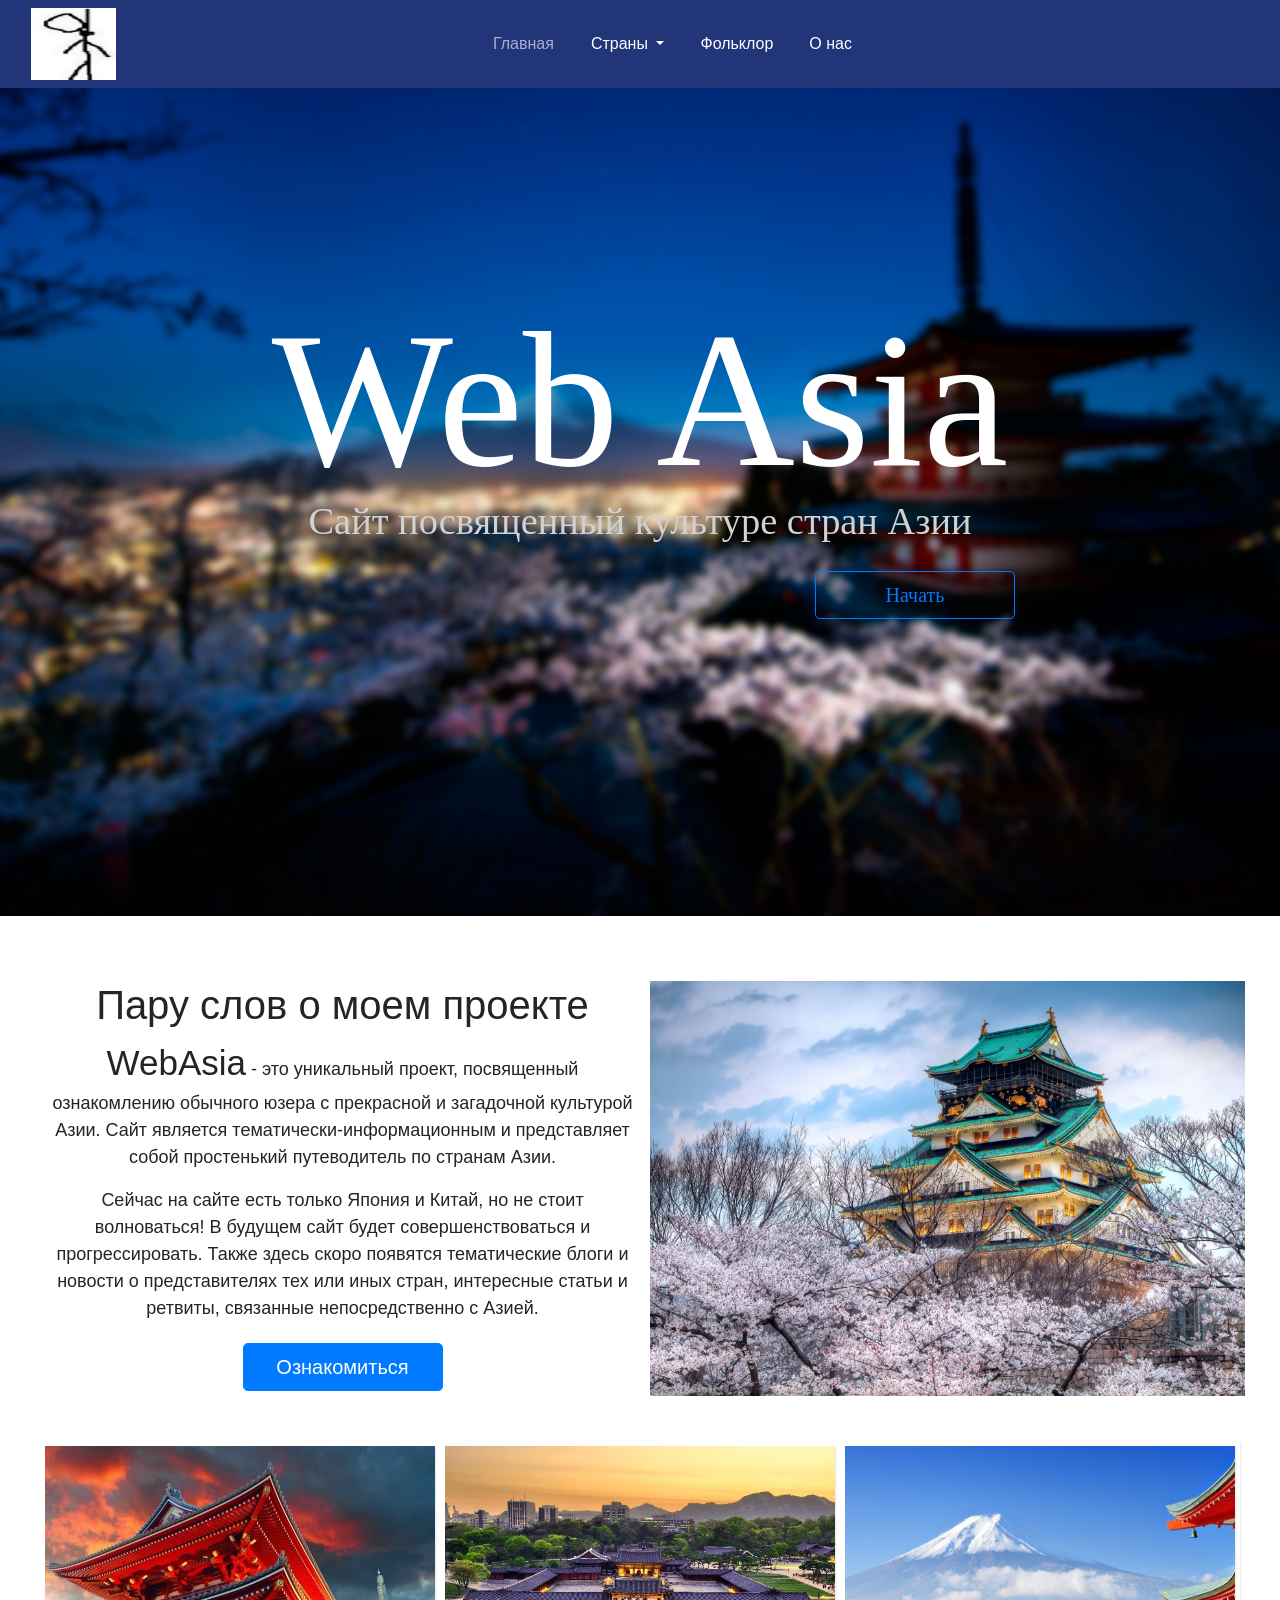
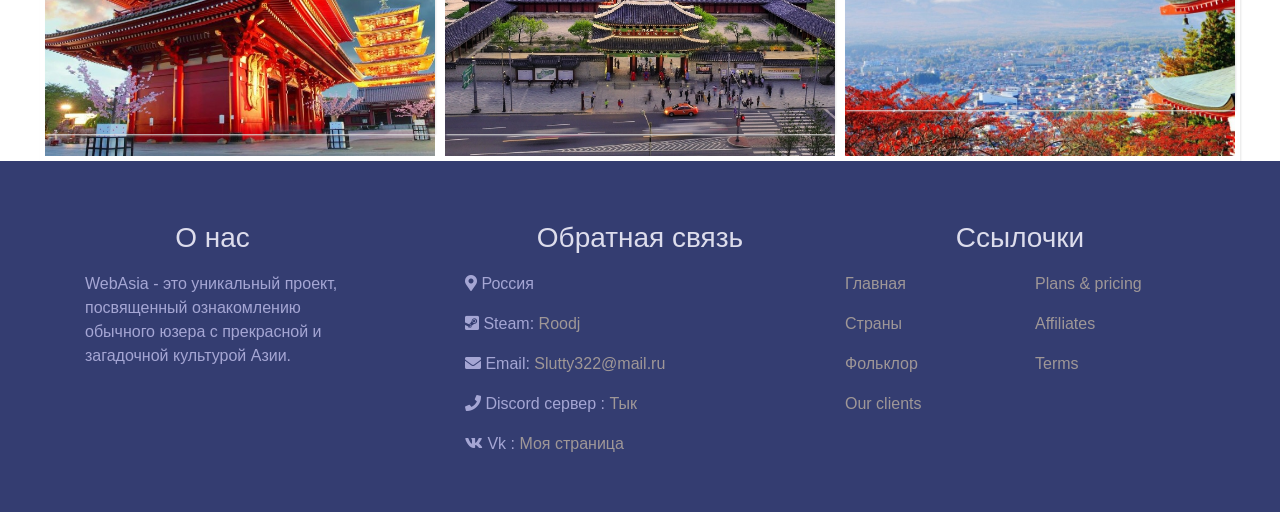
==== index.html @ 5cf53d34 "qw" ====
<!DOCTYPE html>
<html>

<head>
  <meta charset="utf-8">
  <meta name="viewport" content="width=device-width, initial-scale=1">
  <link rel="stylesheet" type="text/css" href="css/main.css">
  <link rel="stylesheet" type="text/css" href="css/style_common.css" />
  <link rel="stylesheet" type="text/css" href="css/style1.css" />
  <link rel="stylesheet" type="text/css" href="css/animate.css">

  <link rel="stylesheet" type="text/css" href="css/media-queries.css">
  <link rel="stylesheet" href="https://fonts.googleapis.com/css?family=Open+Sans:300,300i,400,600">
  <link rel="stylesheet" href="https://maxcdn.bootstrapcdn.com/bootstrap/4.0.0/css/bootstrap.min.css" integrity="sha384-Gn5384xqQ1aoWXA+058RXPxPg6fy4IWvTNh0E263XmFcJlSAwiGgFAW/dAiS6JXm" crossorigin="anonymous">
  <script src="https://code.jquery.com/jquery-3.2.1.slim.min.js" integrity="sha384-KJ3o2DKtIkvYIK3UENzmM7KCkRr/rE9/Qpg6aAZGJwFDMVNA/GpGFF93hXpG5KkN" crossorigin="anonymous"></script>

  <link rel="stylesheet" href="https://use.fontawesome.com/releases/v5.0.6/css/all.css">
  <title>WebAsia</title>
  <script src="main.js"></script>
</head>

<body>
  <style>
    .qq {
      background-image: url('images/bb.png');
      display: table;
      width: 100%;
      padding: 250px 0 292px;
      background-size: cover;
      position: relative;
      margin: 0 auto;
      top: -20px;
      background-position: center;
      background-repeat: no-repeat;
      font-family: Gyosho;
    }
  </style>
  <nav class="navbar navbar-expand-md navbar-light sticky-top">
    <!-- Brand -->
    <div class="container-fluid">
      <a href="#" class="navbar-brad">
        <img src="images/logo.jpg" alt="">
      </a>

      <!-- Toggler/collapsibe Button -->
      <button class="navbar-toggler" type="button" data-toggle="collapse" data-target="#collapsibleNavbar">
        <span class="fa fa-bars"></span>
      </button>

      <!-- Navbar links -->
      <div class="collapse navbar-collapse justify-content-center" id="collapsibleNavbar">
        <ul class="navbar-nav">
          <li class="nav-item">
            <a href="index.html" class="ac nav-link re ndis">Главная </a>
          </li>
          <li class="nav-item dropdown">
            <a class="nav-link dropdown-toggle ndis" href="#" id="navbardrop" data-toggle="dropdown">
              Страны
            </a>
            <div class="dropdown-menu">
              <a class="dropdown-item" href="index21.html">Япония</a>
              <a class="dropdown-item" href="index22.html">Китай</a>
              <a class="dropdown-item" href="#">Корея</a>
              <div class="dropdown-divider"></div>
              <a class="dropdown-item" href="index2.html">Введение</a>
            </div>
          </li>
          <li class="nav-item">
            <a href="index3.html" class="nav-link ndis">Фольклор</a>
<!--           </li>
          <li class="nav-item">
            <a href="#" class="nav-link" title="Простите, данный раздел еще в разработке :p">Новости</a>
          </li>
          <li class="nav-item">
            <a href="#" class="nav-link" title="Простите, данный раздел еще в разработке :p">Аники</a>
          </li> -->
          <li class="nav-item">
            <a href="index4.html" class="nav-link ndis">О нас</a>
          </li>
        </ul>
      </div>
  </nav>

  <div class="qq">
    <div class="container-fluid header-bg">

      <div class="row">

        <div class="col-md-12">

          <h1 class="logo text-center">Web Asia</h1>
          <p class="text-center tecc">Сайт посвященный культуре стран Азии</p>
          <a href="#yakor1"><button type="button" class="btn btn-outline-primary btn-lg button pos"><span>Начать</span></button></a>
        </div>
      </div>
    </div>
  </div>
  <div id="grid2" class="secc">
    <div class="txt">
      <h1><a name="yakor1">Пару слов о моем проекте</a></h1>
      <p><span class="font">WebAsia</span> - это уникальный проект, посвященный ознакомлению обычного юзера с прекрасной и загадочной культурой Азии.
        Сайт является тематически-информационным и представляет собой простенький путеводитель по странам Азии.</p>
      <p>Сейчас на сайте есть только Япония и Китай, но не стоит волноваться! В будущем сайт будет совершенствоваться и прогрессировать. Также здесь скоро появятся тематические блоги и новости о представителях тех или иных стран, интересные статьи и
        ретвиты, связанные непосредственно с Азией.</p>
      <a href="index2.html">
        <button type="button" class="btn btn-primary btn-lg button"><span>Ознакомиться</span></button>
      </a>
    </div>
    <div class="tat g">
    </div>
  </div>

  </div>
  <div id="grid" class="view">

    <div class="one g">
      <div class="main">
        <div class="view view-first">
          <div class="mask">
            <h2>Китай #1</h2>
            <br>
            <p>Это государство Восточной Азии с богатой историей в прошлом и одна из крупнейших держав в настоящем. По свидетельству историков, Китай - одно из старейших государств мира, возраст китайской цивилизации может составлять около пяти тысяч
              лет..
              <br><br><br>
              <a href="#" class="info">Подробнее</a></p>
          </div>
        </div>
      </div>
    </div>

    <div class="two g">
      <div class="main">
        <div class="view view-first">
          <div class="mask">
            <h2>Корея #2</h2>
            <br>
            <p>Сегодня официально страна называется Республика Корея, а наименование «Южная» - используется в публицистике, в СМИ. Образована ныне президентская республика в 1945 г. после разделения по итогам Великой Отечественной войны прежде единой
              Кореи на два..
              <br><br><br>
              <a href="#" class="info">Подробнее</a></p>
          </div>
        </div>
      </div>
    </div>
    <div class="three g">
      <div class="main">
        <div class="view view-first">
          <div class="mask">
            <h2>Япония #3</h2>
            <br>
            <p>Территория Японии составляет около 370 тыс. квадратных метров, что позволяет ей занимать лишь 61-ую строчку в мировом рейтинге стран с самой большой территорией. Однако, количество проживающих на этой территории людей 129 млн.
              человек..
              <br><br><br>
              <a href="#" class="info">Подробнее</a></p>
          </div>
        </div>
      </div>
    </div>
  </div>

  <footer>
    <div class="footer-top">
      <div class="container">
        <div class="row">
          <div class="col-md-3 footer-about wow fadeInUp">
            <h3 align="center">О нас</h3>
            <p>
              WebAsia - это уникальный проект, посвященный ознакомлению обычного юзера с прекрасной и загадочной культурой Азии.
            </p>
          </div>
          <div class="col-md-4 offset-md-1 footer-links wow fadeInDown">
            <h3 align="center">Обратная связь</h3>
            <p class="fok"><i class="fas fa-map-marker-alt"></i> Россия</p>
            <p class="fok"><i class="fab fa-steam-square"></i> Steam: <a href="https://steamcommunity.com/id/roodg/"> Roodj</a></p>
            <p><i class="fas fa-envelope"></i> Email: <a href="https://mail.ru">Slutty322@mail.ru</a></p>
            <p class="fok"><i class="fa fa-phone"></i> Discord сервер : <a href="https://discord.gg/3MeRM9n"> Тык</a></p>
            <p><i class="fab fa-vk"></i> Vk : <a href="vk.com">Моя страница</a></p>
          </div>
          <div class="col-md-4 footer-links wow fadeInUp">
            <div class="row">
              <div class="col">
                <h3 align="center">Cсылочки</h3>
              </div>
            </div>
            <div class="row">
              <div class="col-md-6">
                <p><a class="scroll-link" href="#top-content">Главная</a></p>
                <p><a href="index2.html">Страны</a></p>
                <p><a href="index3.html">Фольклор</a></p>
                <p class="fok"><a href="#">Our clients</a></p>
              </div>
              <div class="col-md-6">
                <p class="fok"><a href="#">Plans &amp; pricing</a></p>
                <p class="fok"><a href="#">Affiliates</a></p>
                <p class="fok"><a href="#">Terms</a></p>
              </div>
            </div>
          </div>
        </div>
      </div>
    </div>
    <!-- <div class="footer-bottom">
        <div class="container">
          <div class="row">
              <div class="col footer-social">
                    <a href="#"><i class="fab fa-facebook-f"></i></a>
          <a href="#"><i class="fab fa-twitter"></i></a>
          <a href="#"><i class="fab fa-google-plus-g"></i></a>
          <a href="#"><i class="fab fa-instagram"></i></a>
          <a href="#"><i class="fab fa-pinterest"></i></a>
                  </div>
            </div>
        </div>
      </div> -->
  </footer>


  <!-- Javascript -->
  <script src="js/jquery-3.2.1.min.js"></script>
  <script src="js/jquery-migrate-3.0.0.min.js"></script>
  <script src="https://cdnjs.cloudflare.com/ajax/libs/popper.js/1.12.9/umd/popper.min.js" integrity="sha384-ApNbgh9B+Y1QKtv3Rn7W3mgPxhU9K/ScQsAP7hUibX39j7fakFPskvXusvfa0b4Q" crossorigin="anonymous"></script>
  <script src="https://maxcdn.bootstrapcdn.com/bootstrap/4.0.0/js/bootstrap.min.js" integrity="sha384-JZR6Spejh4U02d8jOt6vLEHfe/JQGiRRSQQxSfFWpi1MquVdAyjUar5+76PVCmYl" crossorigin="anonymous"></script>
  <script src="js/jquery.backstretch.min.js"></script>
  <script src="js/wow.min.js"></script>
  <script src="js/retina-1.1.0.min.js"></script>
  <script src="js/scripts.js"></script>

</body>

</html>
---- css/main.css ----
.sod{
text-align: left;
    padding: 5px 5px 0px 2px;
}
.pos{
margin-left:800px!important;
}
.fa-bars{
  font-size:40px!important;
  color: rgb(130, 140, 190)!important;
}
.fa-bars:hover{
  font-size:40px!important;
  color: rgb(167, 174, 207)!important;
}
.fa-bars{
  font-size:40px!important;
}
nav{
  background-color: #213578 !important;
}
.ndis{
  color: rgb(255, 255, 255)!important;
}
.re{
  margin: 0 -15px 0 0;
}
.ac{
  color: rgb(168, 176, 207)!important;
}
.ndis:hover{
  color: rgb(110, 128, 255)!important;
}
.button {
  border-radius: 4px;
  background-color: #f4511e;
  border: none;
  color: #FFFFFF;
  text-align: center;
  font-size: 28px;
  padding: 20px;
  width: 200px;
  transition: all 0.5s;
  cursor: pointer;
  margin: 5px;
}

.button span {
  cursor: pointer;
  display: inline-block;
  position: relative;
  transition: 0.5s;
}

.button span:after {
  content: '»';
  position: absolute;
  opacity: 0;
  top: 0;
  right: -20px;
  transition: 0.5s;
}

.button:hover span {
  padding-right: 25px;
}

.button:hover span:after {
  opacity: 1;
  right: 0;
}
/* Footer */
footer{
  background-color: #343d71 !important ;
}
footer p{
    color: rgb(165, 166, 212);
}
footer h3{
    color: #ddddec !important;
}
.footer-top { padding: 60px 0 40px 0; text-align: left; }
.footer-top h3 { padding-bottom: 10px; }

.footer-contact p { word-wrap: break-word; }
.footer-contact i { padding-right: 10px; font-size: 18px; color: #ddd; }
.footer-contact p a { border-bottom: 1px dashed #ccc; }
.footer-contact p a:hover, .footer-contact p a:focus { border-bottom: 1px dashed #856dc0; }

.footer-links a { color: #9f9797; border: 0; }
.footer-links a:hover, .footer-links a:focus { color: #e2dcdc; margin-left: 3px; }

.footer-bottom { padding: 0 0 60px 0; }

.footer-social a { margin: 0 10px; color: #bbb; border: 0; }
.footer-social a:hover, .footer-social a:focus { color: #856dc0; border: 0; }
.footer-social i { font-size: 24px; vertical-align: middle; }

/* Общие стили  */
h1, h2, h3, h4, h5, h6
{
    font-family: 'Roboto Slab', serif;
}

h1, h2, h3, h4, h5, h6
{
    margin-bottom: 1.1em;
}
/* Навбар */
.navbar-brad img {
  width: 85px;
}
.navbar-nav li {
  padding-right: 20px;
}
html , body{
  width:100%;
  height:100%;
   -webkit-font-smoothing: antialiased;

}
.header-bg h1{
  font-family: Gyosho;
  	font-size: 15vw;
	line-height: 13vw;
	font-weight: 100;
	color: #ffffff;
	text-align: center;
}

.tecc{
  font-size: 3vw;
  color: #d1d1d1;
font-weight: 400;
}

#sec h1{
  padding-top: 35px;
}
.txt{
  font-size:18px;
}
.font{
  font-weight: 400;
  font-size: 35px;
}
.b1{
  width:
  height:50%;
  min-height: 30px;
}
.no-padding {
	padding: 0 !important;
}
#grid2{
  text-align: center;
  display: grid;
  grid-template-columns: 50% 50%;
grid-auto-rows:minmax(150px,auto);
grid-gap: 10px;
margin: 40px 40px;
padding:5px;
 background-color: white;
 max-width: 100%;
 max-height: 80vh;

 grid-template-areas:
 "five five"
"four four"
;}
@media screen and (min-width:769px){
  #grid2{
    text-align: center;
    display: grid;
    grid-template-columns: 50% 50%;
  grid-auto-rows:minmax(150px,auto);
  grid-gap: 10px;
  margin: 40px 40px;
  padding:5px;
   background-color: white;
   max-width: 100%;
   max-height: 80vh;

   grid-template-areas:
   "four five"
  "four five"
  ;}}
.txt{
  grid-area: four;
  font-size:18px;
}
.tat{
  grid-column: 2/4;
  grid-area:five;
  background-image: url(../images/img1.jpg);
}
.font{
  font-weight: 400;
  font-size: 35px;
}
/* 3я секция */
@media screen and (max-width:899px){
#grid{
  text-align: center;
  display: grid;
  grid-template-columns:repeat(3,minmax(150px,auto));
grid-auto-rows:minmax(150px,auto);
grid-gap: 10px;
margin: 0px 40px;
padding:5px;
 background-color: white;
 max-width: 100%;
 max-height: 80vh;
justify-content:center;
}
.one{
  background-image: url(../images/s1.jpg);
  grid-area: one;
  display:none;
}
.two{
    background-image: url(../images/s2.jpg);
  grid-area: two;
  display:none;
}
.three{
    background-image: url(../images/s3.jpg);
  grid-area: three;
display:none;}
.fok{
display:none;
}

}
@media screen and (min-width:900px){
#grid{
  text-align: center;
  display: grid;
  grid-template-columns:repeat(3,minmax(150px,auto));
grid-auto-rows:minmax(150px,auto);
grid-gap: 10px;
margin: 0px 40px;
padding:5px;
 background-color: white;
 max-width: 100%;
 max-height: 80vh;
 grid-template-areas:
 "one two three"
"one two three"

;}
}
.g{
  background-size: cover;
  background-position: center;
  background-repeat: no-repeat;
}
.one{
  background-image: url(../images/s1.jpg);
  grid-area: one;
}
.two{
    background-image: url(../images/s2.jpg);
  grid-area: two;
}
.three{
    background-image: url(../images/s3.jpg);
  grid-area: three;
}
/* INDEX3 */
@media screen and (min-width:375px){
  .img1{
  height: 450px;
  padding:0px 0px 0 28px;
  }
  .img2{
  padding:20px 0 0 53px;
  height: 350px;
  }
  .img3{
    padding:0 0 0 36px;
  height: 413px;
  margin: 30px 0 30px 0;
  }
  .img4{
    padding:20px 0 0 26px;
  height: 254px;
  }

  .img5{
    padding:5px 0 0 40px;
  height: 183px;
  }
  .img6{
  height: 223px;
  padding: 0px 0 0 24px;
}
br{
  display: none;
}
}
@media screen and (min-width:320px){
  .img1{
  height: 408px;
  }
  .img2{
  padding:20px 0 0 25px;
  height: 350px;
  }
  .img3{
    padding:0 0 0 8px;
  height: 413px;
  margin: 30px 0 30px 0;
  }
  .img4{
    padding:20px 0 0 0;
  height: 254px;
  }

  .img5{
    padding:5px 0 0 15px;
  height: 183px;
  }
  .img6{
  height: 193px;
}
br{
  display: none;
}
}
@media screen and (min-width:2440px){
.img1{
height: 450px;
padding:60px 0 0 25px;
}
.img2{
padding:20px 0 0 25px;
height: 350px;
}
.img3{
  padding:50px 0 0 25px;
height: 550px;
margin: 30px 0 0 0;
}
.img4{
  padding:20px 0 0 0;
height: 350px;
}
.img5{
  padding:5px 0 0 15px;
height: 280px;
}
.img6{
  padding:0 0 0 25px;
height: 350px;
margin: 30px 0 0 0;
}}
/* 3я секция */
/* .s1{
  text-align:center;
	padding:20px;
	width:340px;
	margin: 0 auto;
	border:30px solid transparent;
	border-image:url(images/s1.jpg) 30 30 round;
}
.s2{
  text-align:center;
	padding:20px;
	width:340px;
	margin: 0 auto;
	border:100px solid rgb(72, 75, 65);
	border-image:url(images/s1.jpg) 30 30 round;
}
.s3{
  text-align:center;
	padding:20px;
	width:340px;
	margin: 0 auto;
	border:100px solid rgb(72, 75, 65);
	border-image:url(images/s1.jpg) 30 30 round;
} */
/* #news{
  padding-top: 3.3em;
  padding-bottom: 4.2em;
} */
#countries{
  background-color:#4c71c3;
}
/* КНОПОЧКА */

/* Конпочка */























































  @font-face {
  // название шрифта(чтобы не запутаться лучше указать название папки со шрифтом)
  font-family: "Gyosho";
  // адрес шрифта и тип
  src: url("../fonts/Gyosho.ttf") format("truetype");
  font-style: normal;
  font-weight: normal;
  }
---- css/style_common.css ----
.view {


   -webkit-box-shadow: 1px 1px 2px #e6e6e6;
   -moz-box-shadow: 1px 1px 2px #e6e6e6;
   box-shadow: 1px 1px 2px #e6e6e6;
   cursor: default;

}
.view .mask,.view .content {

   overflow: hidden;
   top: 0;
   left: 0;

}
.view img {
   display: block;
   position: relative;
}
.view h2 {
   text-transform: uppercase;
   color: #fff;
   text-align: center;
   position: relative;
   font-size: 17px;
   padding: 10px;
   background: rgba(0, 0, 0, 0.8);
   margin: 20px 0 0 0;
}
.view p {
   font-family: Georgia, serif;
   font-style: italic;
   font-size: 16px;

   color: #fff;
   padding: 10px 20px 20px;
   text-align: center;
}
.view a.info {
   display: inline-block;
   text-decoration: none;
   padding: 7px 14px;
   background: #000;
   color: #fff;
   text-transform: uppercase;
   -webkit-box-shadow: 0 0 1px #000;
   -moz-box-shadow: 0 0 1px #000;
   box-shadow: 0 0 1px #000;
}
.view a.info: hover {
   -webkit-box-shadow: 0 0 5px #000;
   -moz-box-shadow: 0 0 5px #000;
   box-shadow: 0 0 5px #000;
}
---- css/style1.css ----
.view-first img {
   -webkit-transition: all 0.2s linear;
   -moz-transition: all 0.2s linear;
   -o-transition: all 0.2s linear;
   -ms-transition: all 0.2s linear;
   transition: all 0.2s linear;
}
.view-first .mask {
   -ms-filter: "progid: DXImageTransform.Microsoft.Alpha(Opacity=0)";
   filter: alpha(opacity=0);
   opacity: 0;
   background-color: rgba(31, 20, 122, 0.5);
   -webkit-transition: all 0.4s ease-in-out;
   -moz-transition: all 0.4s ease-in-out;
   -o-transition: all 0.4s ease-in-out;
   -ms-transition: all 0.4s ease-in-out;
   transition: all 0.4s ease-in-out;
}
.view-first h2 {
   -webkit-transform: translateY(-100px);
   -moz-transform: translateY(-100px);
   -o-transform: translateY(-100px);
   -ms-transform: translateY(-100px);
   transform: translateY(-100px);
   -ms-filter: "progid: DXImageTransform.Microsoft.Alpha(Opacity=0)";
   filter: alpha(opacity=0);
   opacity: 0;
   -webkit-transition: all 0.2s ease-in-out;
   -moz-transition: all 0.2s ease-in-out;
   -o-transition: all 0.2s ease-in-out;
   -ms-transition: all 0.2s ease-in-out;
   transition: all 0.2s ease-in-out;
}
.view-first p {
   -webkit-transform: translateY(100px);
   -moz-transform: translateY(100px);
   -o-transform: translateY(100px);
   -ms-transform: translateY(100px);
   transform: translateY(100px);
   -ms-filter: "progid: DXImageTransform.Microsoft.Alpha(Opacity=0)";
   filter: alpha(opacity=0);
   opacity: 0;
   -webkit-transition: all 0.2s linear;
   -moz-transition: all 0.2s linear;
   -o-transition: all 0.2s linear;
   -ms-transition: all 0.2s linear;
   transition: all 0.2s linear;
}
.view-first:hover img {
   -webkit-transform: scale(1.1,1.1);
   -moz-transform: scale(1.1,1.1);
   -o-transform: scale(1.1,1.1);
   -ms-transform: scale(1.1,1.1);
   transform: scale(1.1,1.1);
}
.view-first a.info {
   -ms-filter: "progid: DXImageTransform.Microsoft.Alpha(Opacity=0)";
   filter: alpha(opacity=0);
   opacity: 0;
   -webkit-transition: all 0.2s ease-in-out;
   -moz-transition: all 0.2s ease-in-out;
   -o-transition: all 0.2s ease-in-out;
   -ms-transition: all 0.2s ease-in-out;
   transition: all 0.2s ease-in-out;
}
.view-first:hover .mask {
   -ms-filter: "progid: DXImageTransform.Microsoft.Alpha(Opacity=100)";
   filter: alpha(opacity=100);
   opacity: 1;
}
.view-first:hover h2,
.view-first:hover p,
.view-first:hover a.info {
   -ms-filter: "progid: DXImageTransform.Microsoft.Alpha(Opacity=100)";
   filter: alpha(opacity=100);
   opacity: 1;
   -webkit-transform: translateY(0px);
   -moz-transform: translateY(0px);
   -o-transform: translateY(0px);
   -ms-transform: translateY(0px);
   transform: translateY(0px);
}
.view-first:hover p {
   -webkit-transition-delay: 0.1s;
   -moz-transition-delay: 0.1s;
   -o-transition-delay: 0.1s;
   -ms-transition-delay: 0.1s;
   transition-delay: 0.1s;
}
.view-first:hover a.info {
   -webkit-transition-delay: 0.2s;
   -moz-transition-delay: 0.2s;
   -o-transition-delay: 0.2s;
   -ms-transition-delay: 0.2s;
   transition-delay: 0.2s;
}
---- css/media-queries.css ----
@media (min-width: 992px) and (max-width: 1199px) {

	.section-1-box .section-1-box-icon { width: 60px; height: 60px; font-size: 32px; line-height: 60px; }
	
	.footer-top { padding: 40px 0 20px 0; }
	.footer-bottom { padding: 0 0 40px 0; }
	
}

@media (min-width: 768px) and (max-width: 991px) {
	
	.inner-bg { padding: 180px 0; }

	.section-description p { padding: 0; }
	
	.section-1-box .section-1-box-icon { width: 50px; height: 50px; font-size: 26px; line-height: 50px; }
	
	.section-3-box .section-3-box-icon { width: 50px; height: 50px; font-size: 26px; line-height: 50px; }
	
	.footer-top { padding: 40px 0 20px 0; }
	.footer-bottom { padding: 0 0 40px 0; }
	.footer-contact i { padding-right: 5px; }

}

@media (max-width: 767px) {

	.inner-bg { padding: 100px 0 80px 0; }
	
	.section-description p { padding: 0; }
	
	.section-1-container { padding-bottom: 60px; }
	.section-1-box { text-align: center; }
	.section-1-box h3 { margin-top: 20px; padding-top: 10px; }
	
	.section-3-box { text-align: center; }
	.section-3-box h3 { margin-top: 20px; padding-top: 10px; }
	
	.footer-top { padding: 40px 0 20px 0; text-align: center; }
	.footer-bottom { padding: 0 0 40px 0; }
	.footer-contact i { padding-right: 5px; }
	
}

@media (max-width: 415px) {
	
	h1, h2 { font-size: 32px; }

}
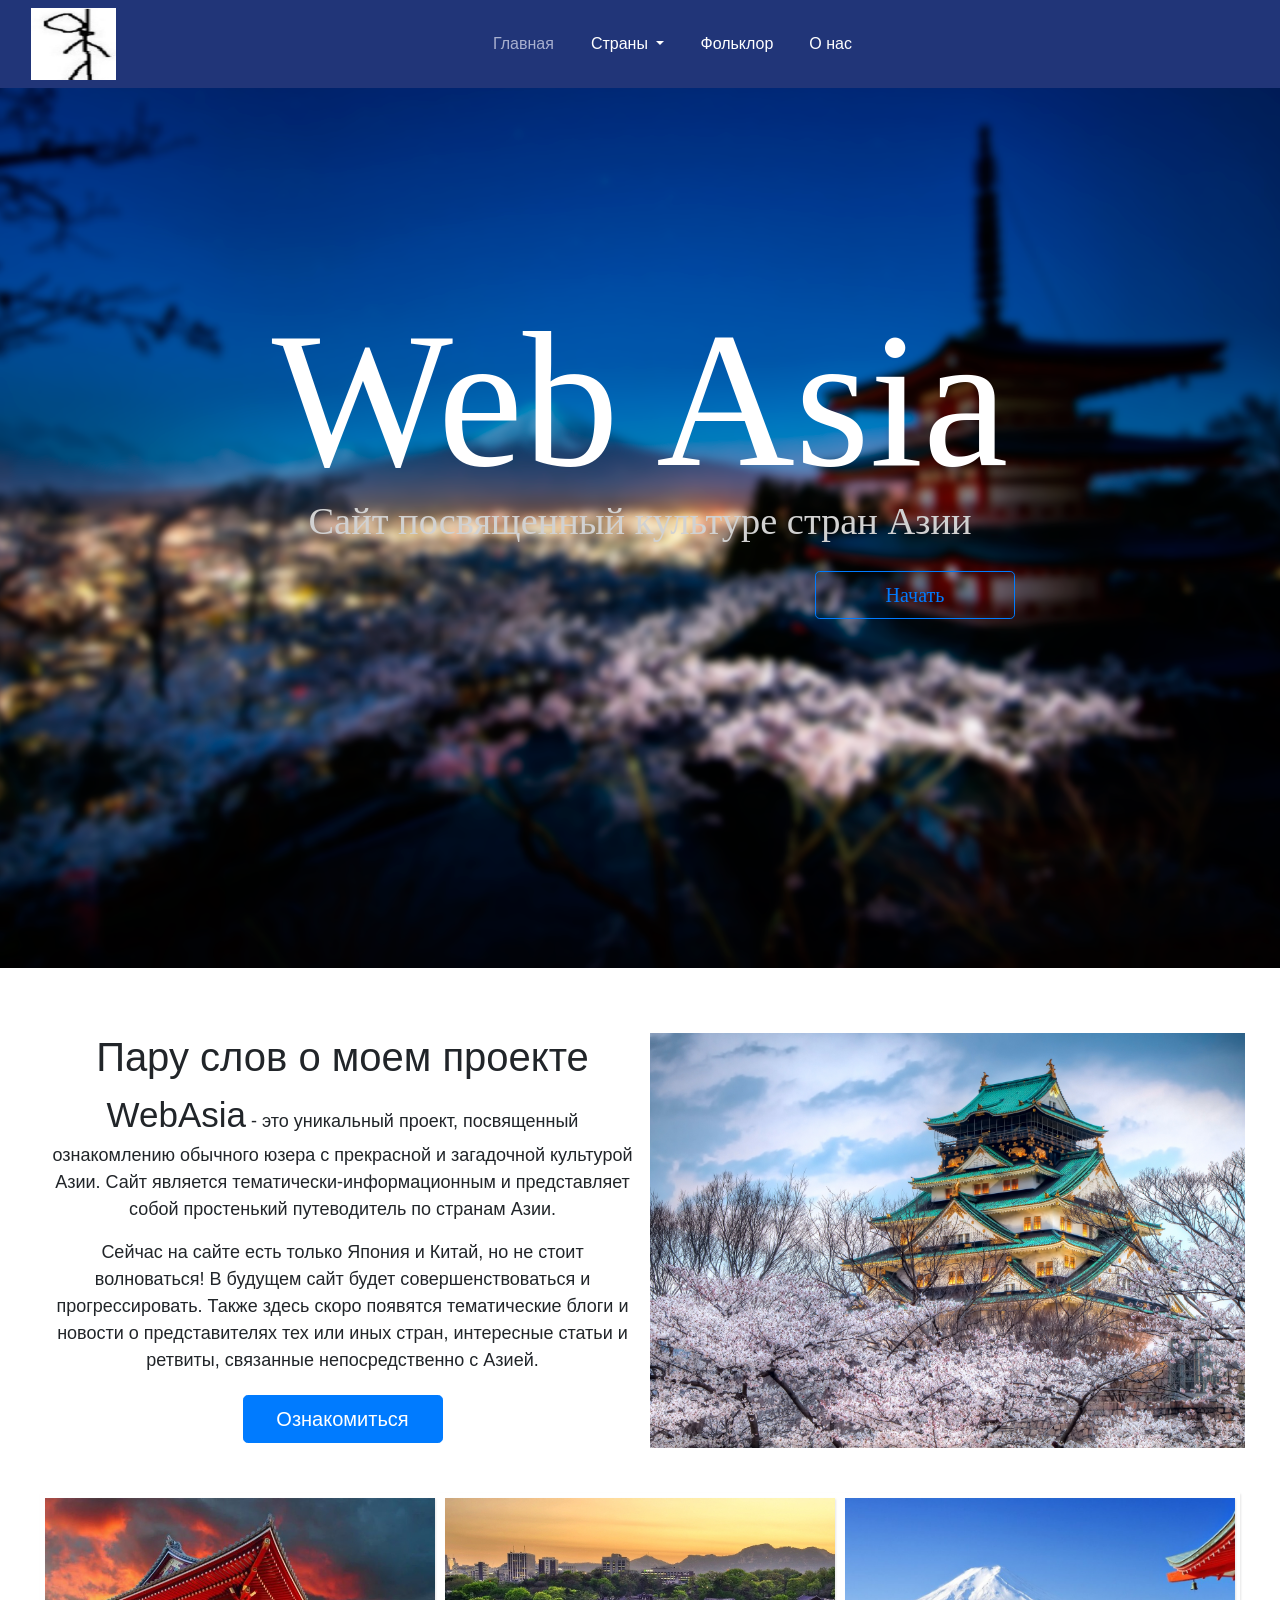
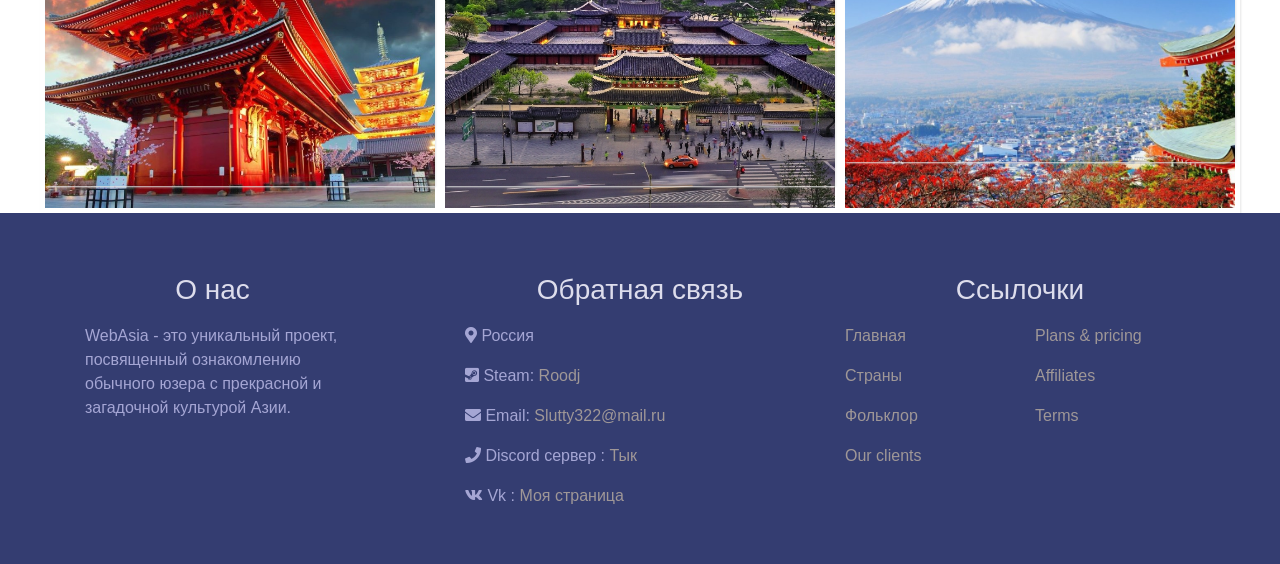
==== commit cc2d6605: "1" ====
--- a/index.html
+++ b/index.html
@@ -25,6 +25,7 @@
       background-image: url('images/bb.png');
       display: table;
       width: 100%;
+      height:100%;
       padding: 250px 0 292px;
       background-size: cover;
       position: relative;
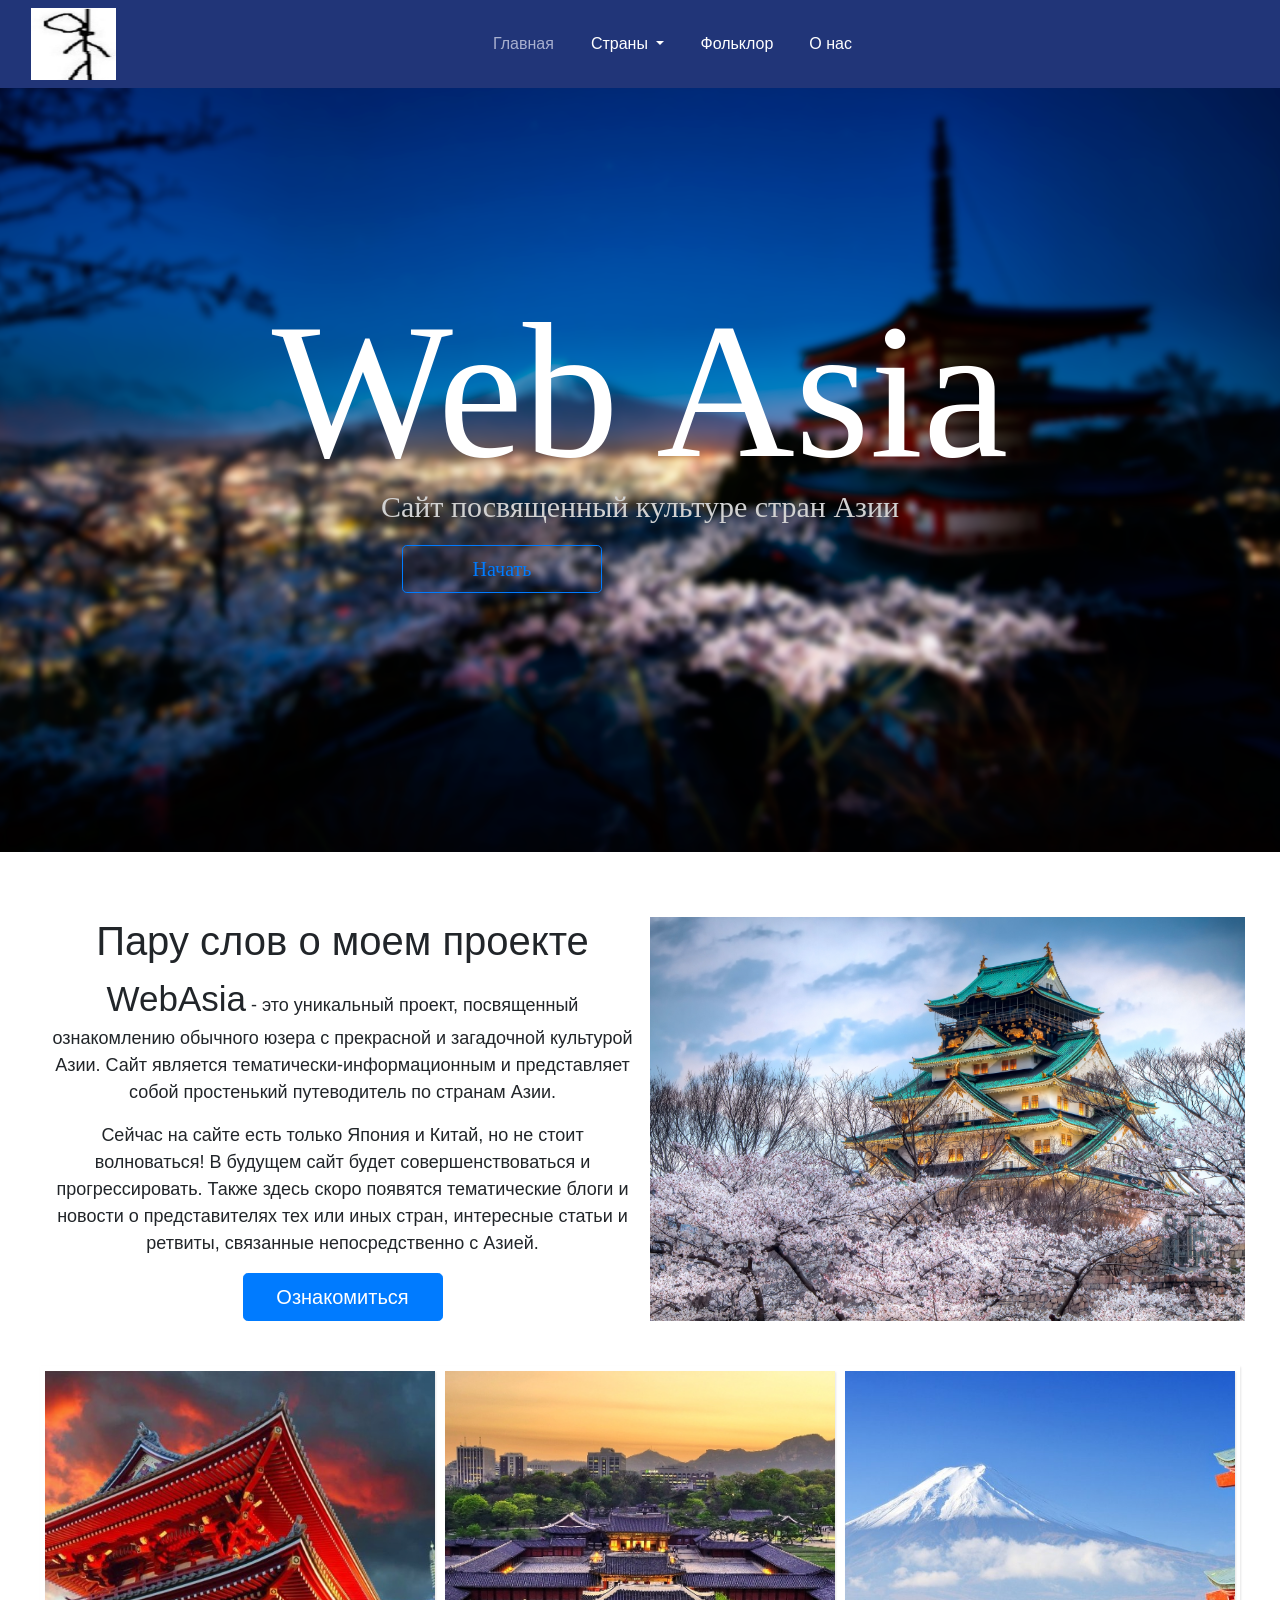
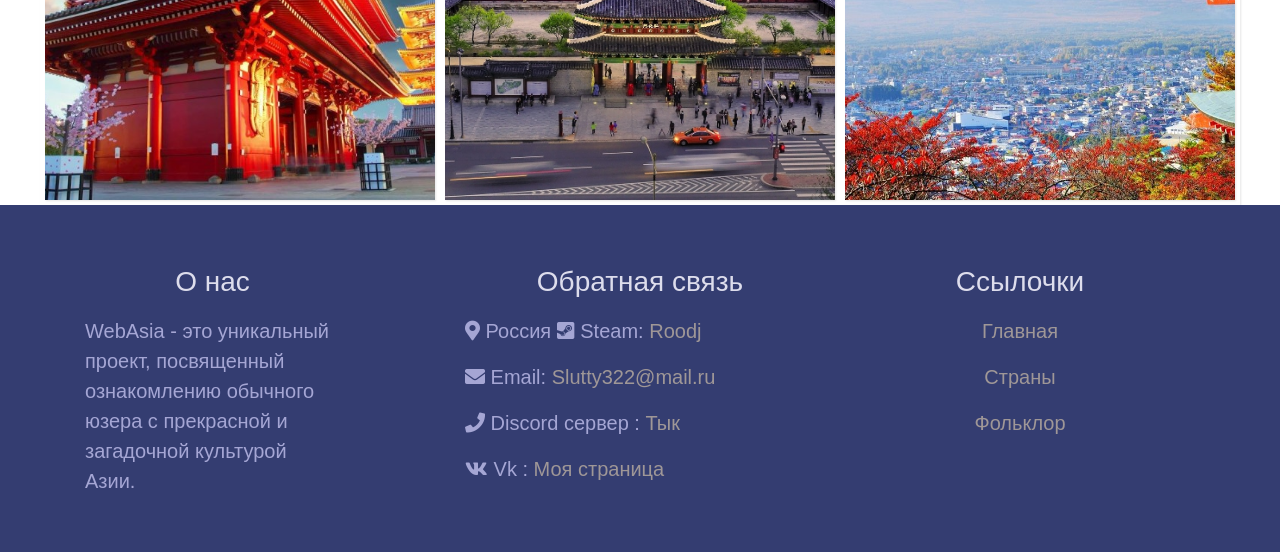
==== commit e8176f1e: "Адаптив наебашил на 1 2 и 3 заменил на карточки темы и вообщем то все" ====
--- a/index.html
+++ b/index.html
@@ -35,6 +35,113 @@
       background-repeat: no-repeat;
       font-family: Gyosho;
     }
+    @media screen and (min-width:230px){
+      .qq{
+        background-image: url('images/bb.png');
+        display: table;
+        width: 100%;
+        height:55%;
+        padding:137px 0 38px 0;
+        background-size: cover;
+        position: relative;
+        margin: 0 auto;
+        top: -20px;
+        background-position: center;
+        background-repeat: no-repeat;
+        font-family: Gyosho;
+      }
+      .tecc{
+      font-size: 16px;
+      color: #d1d1d1;
+    font-weight: 400;
+    }
+    }
+    @media screen and (min-width:375px){
+      .qq{
+        background-image: url('images/bb.png');
+        display: table;
+        width: 100%;
+        height:65%;
+        padding:187px 0 38px 0;
+        background-size: cover;
+        position: relative;
+        margin: 0 auto;
+        top: -20px;
+        background-position: center;
+        background-repeat: no-repeat;
+        font-family: Gyosho;
+      }
+      .tecc{
+      font-size: 16px;
+      color: #d1d1d1;
+    font-weight: 400;
+    }
+
+    }
+    @media screen and (min-width:768px){
+      .qq{
+        background-image: url('images/bb.png');
+        display: table;
+        width: 100%;
+        height:65%;
+        padding:241px 0 259px 0;
+        background-size: cover;
+        position: relative;
+        margin: 0 auto;
+        top: -20px;
+        background-position: center;
+        background-repeat: no-repeat;
+        font-family: Gyosho;
+      }
+      .tecc{
+      font-size: 25px;
+      color: #e6d7d7;
+      font-weight: 400;
+      }
+    }
+    @media screen and (min-width:1024px){
+      .qq{
+        background-image: url('images/bb.png');
+        display: table;
+        width: 100%;
+        height:75%;
+        padding:241px 0 259px 0;
+        background-size: cover;
+        position: relative;
+        margin: 0 auto;
+        top: -20px;
+        background-position: center;
+        background-repeat: no-repeat;
+        font-family: Gyosho;
+      }
+      .tecc{
+      font-size: 30px;
+      color: #d1d1d1;
+      font-weight: 400;
+      }
+    }
+    @media screen and (min-width:1440px){
+      .qq{
+        background-image: url('images/bb.png');
+        display: table;
+        width: 100%;
+        height:100%;
+        padding:379px 0 242px 0;
+        background-size: cover;
+        position: relative;
+        margin: 0 auto;
+        top: -20px;
+        background-position: center;
+        background-repeat: no-repeat;
+        font-family: Gyosho;
+      }
+      .tecc{
+      font-size: 45px;
+      color: #d1d1d1;
+      font-weight: 400;
+      }
+    }
+
   </style>
   <nav class="navbar navbar-expand-md navbar-light sticky-top">
     <!-- Brand -->
@@ -104,7 +211,7 @@
       <p>Сейчас на сайте есть только Япония и Китай, но не стоит волноваться! В будущем сайт будет совершенствоваться и прогрессировать. Также здесь скоро появятся тематические блоги и новости о представителях тех или иных стран, интересные статьи и
         ретвиты, связанные непосредственно с Азией.</p>
       <a href="index2.html">
-        <button type="button" class="btn btn-primary btn-lg button"><span>Ознакомиться</span></button>
+        <button type="button" class="btn btn-primary btn-lg button pok"><span>Ознакомиться</span></button>
       </a>
     </div>
     <div class="tat g">
@@ -112,6 +219,41 @@
   </div>
 
   </div>
+  <div class="lock card-group">
+  <div class="card">
+    <img class="card-img-top" src="images/s1.jpg" alt="Card image cap">
+    <div class="card-body">
+      <h5 class="card-title">Китай #1</h5>
+      <p class="card-text">Это государство Восточной Азии с богатой историей в прошлом и одна из крупнейших держав в настоящем. По свидетельству историков, Китай - одно из старейших государств мира, возраст китайской цивилизации может составлять около пяти тысяч
+        лет..</p>
+        <a href="index22.html">
+          <button type="button" class="btn btn-primary btn-sm button pok"><span>Ознакомиться</span></button>
+        </a>
+    </div>
+  </div>
+  <div class="card">
+    <img class="card-img-top" src="images/s2.jpg" alt="Card image cap">
+    <div class="card-body">
+      <h5 class="card-title">Корея #2</h5>
+      <p class="card-text">Сегодня официально страна называется Республика Корея, а наименование «Южная» - используется в публицистике, в СМИ. Образована ныне президентская республика в 1945 г. после разделения по итогам Великой Отечественной войны прежде единой
+        Кореи на два..</p>
+        <a href="index23.html">
+          <button type="button" class="btn btn-primary btn-sm button pok"><span>Ознакомиться</span></button>
+        </a>
+    </div>
+  </div>
+  <div class="card">
+    <img class="card-img-top" src="images/s3.jpg" alt="Card image cap">
+    <div class="card-body">
+      <h5 class="card-title">Япония #3</h5>
+      <p class="card-text">Сегодня официально страна называется Республика Корея, а наименование «Южная» - используется в публицистике, в СМИ. Образована ныне президентская республика в 1945 г. после разделения по итогам Великой Отечественной войны прежде единой
+        Кореи на два..</p>
+        <a href="index21.html">
+          <button type="button" class="btn btn-primary btn-sm button pok"><span>Ознакомиться</span></button>
+        </a>
+    </div>
+  </div>
+</div>
   <div id="grid" class="view">
 
     <div class="one g">
@@ -121,9 +263,9 @@
             <h2>Китай #1</h2>
             <br>
             <p>Это государство Восточной Азии с богатой историей в прошлом и одна из крупнейших держав в настоящем. По свидетельству историков, Китай - одно из старейших государств мира, возраст китайской цивилизации может составлять около пяти тысяч
-              лет..
-              <br><br><br>
-              <a href="#" class="info">Подробнее</a></p>
+              лет..    ‌‌‍‍      ‌  ‌‌‍‍    ‌‌‍‍     ‌‌‍‍    ‌‌‍‍    ‌‌‍‍ 
+              <p></p>
+              <a href="index22.html" class="info">Подробнее</a></p>
           </div>
         </div>
       </div>
@@ -136,9 +278,9 @@
             <h2>Корея #2</h2>
             <br>
             <p>Сегодня официально страна называется Республика Корея, а наименование «Южная» - используется в публицистике, в СМИ. Образована ныне президентская республика в 1945 г. после разделения по итогам Великой Отечественной войны прежде единой
-              Кореи на два..
-              <br><br><br>
-              <a href="#" class="info">Подробнее</a></p>
+              Кореи на два..    ‌‌‍‍    ‌‌‍‍    ‌‌‍‍ 
+              <p></p>
+              <a href="index23.html" class="info">Подробнее</a></p>
           </div>
         </div>
       </div>
@@ -150,9 +292,9 @@
             <h2>Япония #3</h2>
             <br>
             <p>Территория Японии составляет около 370 тыс. квадратных метров, что позволяет ей занимать лишь 61-ую строчку в мировом рейтинге стран с самой большой территорией. Однако, количество проживающих на этой территории людей 129 млн.
-              человек..
-              <br><br><br>
-              <a href="#" class="info">Подробнее</a></p>
+              человек..      ‌    ‌  ‌‌‍‍    ‌‌‍‍    ‌‌‍‍     ‌‌‍‍    ‌‌‍‍    ‌‌‍‍ 
+              <p></p>
+              <a href="index21.html" class="info">Подробнее</a></p>
           </div>
         </div>
       </div>
@@ -184,17 +326,17 @@
               </div>
             </div>
             <div class="row">
-              <div class="col-md-6">
+              <div align="center" class="col-md-12">
                 <p><a class="scroll-link" href="#top-content">Главная</a></p>
                 <p><a href="index2.html">Страны</a></p>
                 <p><a href="index3.html">Фольклор</a></p>
-                <p class="fok"><a href="#">Our clients</a></p>
+                <!-- <p><a href="#">Our clients</a></p>
               </div>
               <div class="col-md-6">
                 <p class="fok"><a href="#">Plans &amp; pricing</a></p>
                 <p class="fok"><a href="#">Affiliates</a></p>
                 <p class="fok"><a href="#">Terms</a></p>
-              </div>
+              </div> -->
             </div>
           </div>
         </div>
--- a/css/main.css
+++ b/css/main.css
@@ -3,8 +3,11 @@
 text-align: left;
     padding: 5px 5px 0px 2px;
 }
+.pok{
+margin-left:0px;
+}
 .pos{
-margin-left:800px!important;
+margin-left:0px;
 }
 .fa-bars{
   font-size:40px!important;
@@ -43,7 +46,6 @@
   width: 200px;
   transition: all 0.5s;
   cursor: pointer;
-  margin: 5px;
 }
 
 .button span {
@@ -96,7 +98,23 @@
 .footer-social a { margin: 0 10px; color: #bbb; border: 0; }
 .footer-social a:hover, .footer-social a:focus { color: #856dc0; border: 0; }
 .footer-social i { font-size: 24px; vertical-align: middle; }
-
+@media screen and (min-width:230px){
+  .pos{margin-left:42px;}
+    .pok{margin-left:0px;}
+footer{
+  font-size:20px;
+}
+.btn{
+  display: none;
+}
+}
+
+@media screen and (min-width:375px){
+.pos{margin-left:96px;}
+.btn{
+  display: none;
+}
+  }
 /* Общие стили  */
 h1, h2, h3, h4, h5, h6
 {
@@ -153,23 +171,24 @@
 .no-padding {
 	padding: 0 !important;
 }
+@media screen and (min-width:320px){
 #grid2{
-  text-align: center;
+  text-align: left;
   display: grid;
   grid-template-columns: 50% 50%;
 grid-auto-rows:minmax(150px,auto);
 grid-gap: 10px;
-margin: 40px 40px;
+margin: 15px 20px 0 10px;
 padding:5px;
  background-color: white;
  max-width: 100%;
- max-height: 80vh;
+ max-height: 120vh;
 
  grid-template-areas:
  "five five"
 "four four"
-;}
-@media screen and (min-width:769px){
+;}}
+@media screen and (min-width:768px){
   #grid2{
     text-align: center;
     display: grid;
@@ -185,7 +204,14 @@
    grid-template-areas:
    "four five"
   "four five"
-  ;}}
+  ;}
+.pos{
+  margin-left: 261px;
+}
+footer{
+  font-size:16px;
+}
+}
 .txt{
   grid-area: four;
   font-size:18px;
@@ -269,49 +295,19 @@
   grid-area: three;
 }
 /* INDEX3 */
-@media screen and (min-width:375px){
+@media screen and (min-width:230px){
   .img1{
   height: 450px;
-  padding:0px 0px 0 28px;
-  }
-  .img2{
-  padding:20px 0 0 53px;
-  height: 350px;
-  }
-  .img3{
-    padding:0 0 0 36px;
-  height: 413px;
-  margin: 30px 0 30px 0;
-  }
-  .img4{
-    padding:20px 0 0 26px;
-  height: 254px;
-  }
-
-  .img5{
-    padding:5px 0 0 40px;
-  height: 183px;
-  }
-  .img6{
-  height: 223px;
-  padding: 0px 0 0 24px;
-}
-br{
-  display: none;
-}
-}
-@media screen and (min-width:320px){
-  .img1{
-  height: 408px;
+  padding:60px 0 0 25px;
   }
   .img2{
   padding:20px 0 0 25px;
   height: 350px;
   }
   .img3{
-    padding:0 0 0 8px;
+    padding:0 0 0 25px;
   height: 413px;
-  margin: 30px 0 30px 0;
+  margin: 30px 0 0 0;
   }
   .img4{
     padding:20px 0 0 0;
@@ -325,37 +321,374 @@
   .img6{
   height: 193px;
 }
+.globus{
+  width:245px;
+  margin:0px 0 10px 15px;
+}
+.za{
+  width:229px;
+  padding:0 0 0 35px;
+}
+.sa{
+  width:267px;
+}
+.se{
+  width:281px;
+  margin:0 0 20px 0;
+}
+.fok{
+display:none;
+}
+footer{
+  font-size:20px;
+}
+}
+@media screen and (min-width:375px){
+  .img1{
+  height: 461px;
+  padding:17px 0 22px 22px;
+  }
+  .img2{
+  padding:0px 0 12px 45px;
+  height: 350px;
+  }
+  .img3{
+    padding:0px 0 0 37px;
+  height: 413px;
+  margin: 10px 0 22px 0;
+  }
+  .img4{
+    padding:0px 0 0 17px;
+  height: 254px;
+  }
+
+  .img5{
+    padding:5px 0 0 15px;
+  height: 215px;
+  }
+  .img6{
+  height: 248px;
+  padding: 0 0 10px 9px;
+}
+.globus{
+  width:318px;
+  margin:0px 0 10px 15px;
+}
+.za{
+  width:308px;
+  padding:0 0 0 35px;
+}
+.sa{
+  width:345px;
+}
+.se{
+  width:345px;
+  margin:0 0 20px 0;
+}
 br{
   display: none;
 }
-}
-@media screen and (min-width:2440px){
+footer{
+  font-size:20px;
+}
+.fok{
+display:none;
+}
+foooter{
+font-size:20px;
+ }
+}
+@media screen and (min-width:576px){
+  .img1{
+  height: 480px;
+  padding:17px 0 22px 99px;
+  }
+  .img2{
+  padding:0px 0 12px 108px;
+  height: 424px;
+  }
+  .img3{
+    padding:0px 0 0 99px;
+  height: 467px;
+  margin: 10px 0 22px 0;
+  }
+  .img4{
+    padding:0px 0 0 17px;
+  height: 379px;
+  }
+
+  .img5{
+    padding:5px 0 0 15px;
+  height: 327px;
+  }
+  .img6{
+  height: 373px;
+  padding: 0 0 10px 9px;
+}
+.globus{
+  width:486px;
+  margin:0px 0 10px 15px;
+}
+.za{
+  width:485px;
+  padding:0 0 0 35px;
+}
+.sa{
+  width:511px;
+}
+.se{
+  width:516px;
+  margin:0 0 20px 0;
+}
+br{
+  display: none;
+}
+.fok{
+display:none;
+}
+foooter{
+font-size:18px;
+ }
+}
+@media screen and (min-width:768px){
+  .img1{
+  height: 480px;
+  padding:0px 0 22px 11px;
+  margin:65px 0 0 0;
+  }
+  .img2{
+  padding:0px 0 12px 0px;
+  margin: 33px 0 0 0;
+  height: 424px;
+  }
+  .img3{
+    padding:0px 0 0 0px;
+  height: 467px;
+  margin: 109px 0 22px 0;
+}
+  .img4{
+    padding:0px 0 0 4px;
+  height: 257px;
+  margin:117px 0 0 0;
+  }
+
+  .img5{
+    padding:5px 0 0 0px;
+  height: 231px;
+  margin:38px 0 0 0;
+  }
+  .img6{
+  height: 259px;
+  padding: 0 0 10px 9px;
+  margin: 25px 0 0 0;
+}
+.globus{
+  width:341px;
+  margin:31px 0px 0px -5px;
+}
+.za{
+  width:339px;
+  padding:12px 0px 0 0px;
+}
+.sa{
+  width:339px;
+    padding:48px 0px 0 0px;
+}
+.se{
+  width:331px;
+  margin:56px 0 20px 0;
+}
+br{
+display: inline-block;
+}
+.fok{
+display:inline-block;
+}
+foooter{
+font-size:16px;
+ }
+}
+@media screen and (min-width:900px){
+.lock div{
+  display: none;
+}}
+@media screen and (min-width:1024px){
+  .img1{
+  height: 425px;
+  padding:0px 0 22px 11px;
+  margin:19px 0 0 78px;
+  }
+  .img2{
+  padding:0px 0 12px 0px;
+  margin: 15px 0 0 68px;
+  height: 320px;
+  }
+  .img3{
+    padding:0px 0 0 0px;
+  height: 467px;
+  margin: 65px 0 22px 48px;
+}
+  .img4{
+    padding:0px 0 0 4px;
+  height: 351px;
+  margin:17px 0 0 0;
+  }
+
+  .img5{
+    padding:5px 0 0 0px;
+  height: 309px;
+  margin:-16px 0 0 0;
+  }
+  .img6{
+  height: 262px;
+  padding: 0 0 10px 9px;
+  margin: -1px 0 0 50px;
+}
+.globus{
+  width:415px;
+  margin:-6px 0px 0px -5px;
+}
+.za{
+  width:463px;
+  padding:12px 0px 0 0px;
+}
+.sa{
+  width:468px;
+    padding:48px 0px 0 0px;
+}
+.se{
+  width:476px;
+  margin:56px 0 20px 0;
+}
+br{
+  display: inline-block;
+}
+.pos{
+  margin-left:387px;
+}
+.fok{
+display:inline-block;
+}
+foooter{
+font-size:20px;
+ }
+ .lock div{
+   display: none;
+ }
+}
+@media screen and (min-width:1440px){
 .img1{
-height: 450px;
-padding:60px 0 0 25px;
+height: 484px;
+padding:0px 0 0 11px;
 }
 .img2{
 padding:20px 0 0 25px;
-height: 350px;
+height: 435px;
 }
 .img3{
   padding:50px 0 0 25px;
-height: 550px;
-margin: 30px 0 0 0;
+height: 678px;
+margin: 30px 0 0 58px;
 }
 .img4{
-  padding:20px 0 0 0;
-height: 350px;
+  padding:20px 0 0 55px;
+height: 443px;
 }
 .img5{
   padding:5px 0 0 15px;
-height: 280px;
+height: 340px;
 }
 .img6{
   padding:0 0 0 25px;
 height: 350px;
-margin: 30px 0 0 0;
-}}
+margin: 10px 0 0 0;
+}
+.globus{
+  width:556px;
+  margin:-11px 0px 0px 50px;
+}
+.za{
+  width:654px;
+  padding:12px 0px 0 0px;
+}
+.sa{
+  width:668px;
+    padding:126px 0px 0 0px;
+}
+.se{
+  width:674px;
+  margin:56px 0 20px 0;
+}
+p{
+  font-size: 20px;
+}
+.lock div{
+  display: none;
+}
+.pos{
+  margin-left:598px;
+}
+foooter{
+font-size:20px;
+ }
+ br{
+   display: inline-block;
+ }
+}
+@media screen and (min-width:1920px){
+  .img1{
+  height: 484px;
+  padding:0px 0 0 11px;
+  }
+  .img2{
+  padding:20px 0 0 25px;
+  height: 435px;
+  }
+  .img3{
+    padding:50px 0 0 25px;
+  height: 678px;
+  margin: 30px 0 0 58px;
+  }
+  .img4{
+    padding:20px 0 0 55px;
+  height: 443px;
+  }
+  .img5{
+    padding:5px 0 0 15px;
+  height: 340px;
+  }
+  .img6{
+    padding:0 0 0 25px;
+  height: 350px;
+  margin: 10px 0 0 0;
+  }
+  .globus{
+    width:599px;
+    margin:-11px 0px 0px 149px;
+  }
+  .za{
+    width:654px;
+    margin:12px 0px 0 112px;
+  }
+  .sa{
+    width:846px;
+      padding:85px 0px 0 0px;
+  }
+  .lock div{
+    display: none;
+  }
+  .se{
+    width:881px;
+    margin:56px 0 20px 0;
+  }
+  .pos{
+  margin-left:800px;
+  }
+  br{
+    display: inline-block;
+  }
+}
+
 /* 3я секция */
 /* .s1{
   text-align:center;
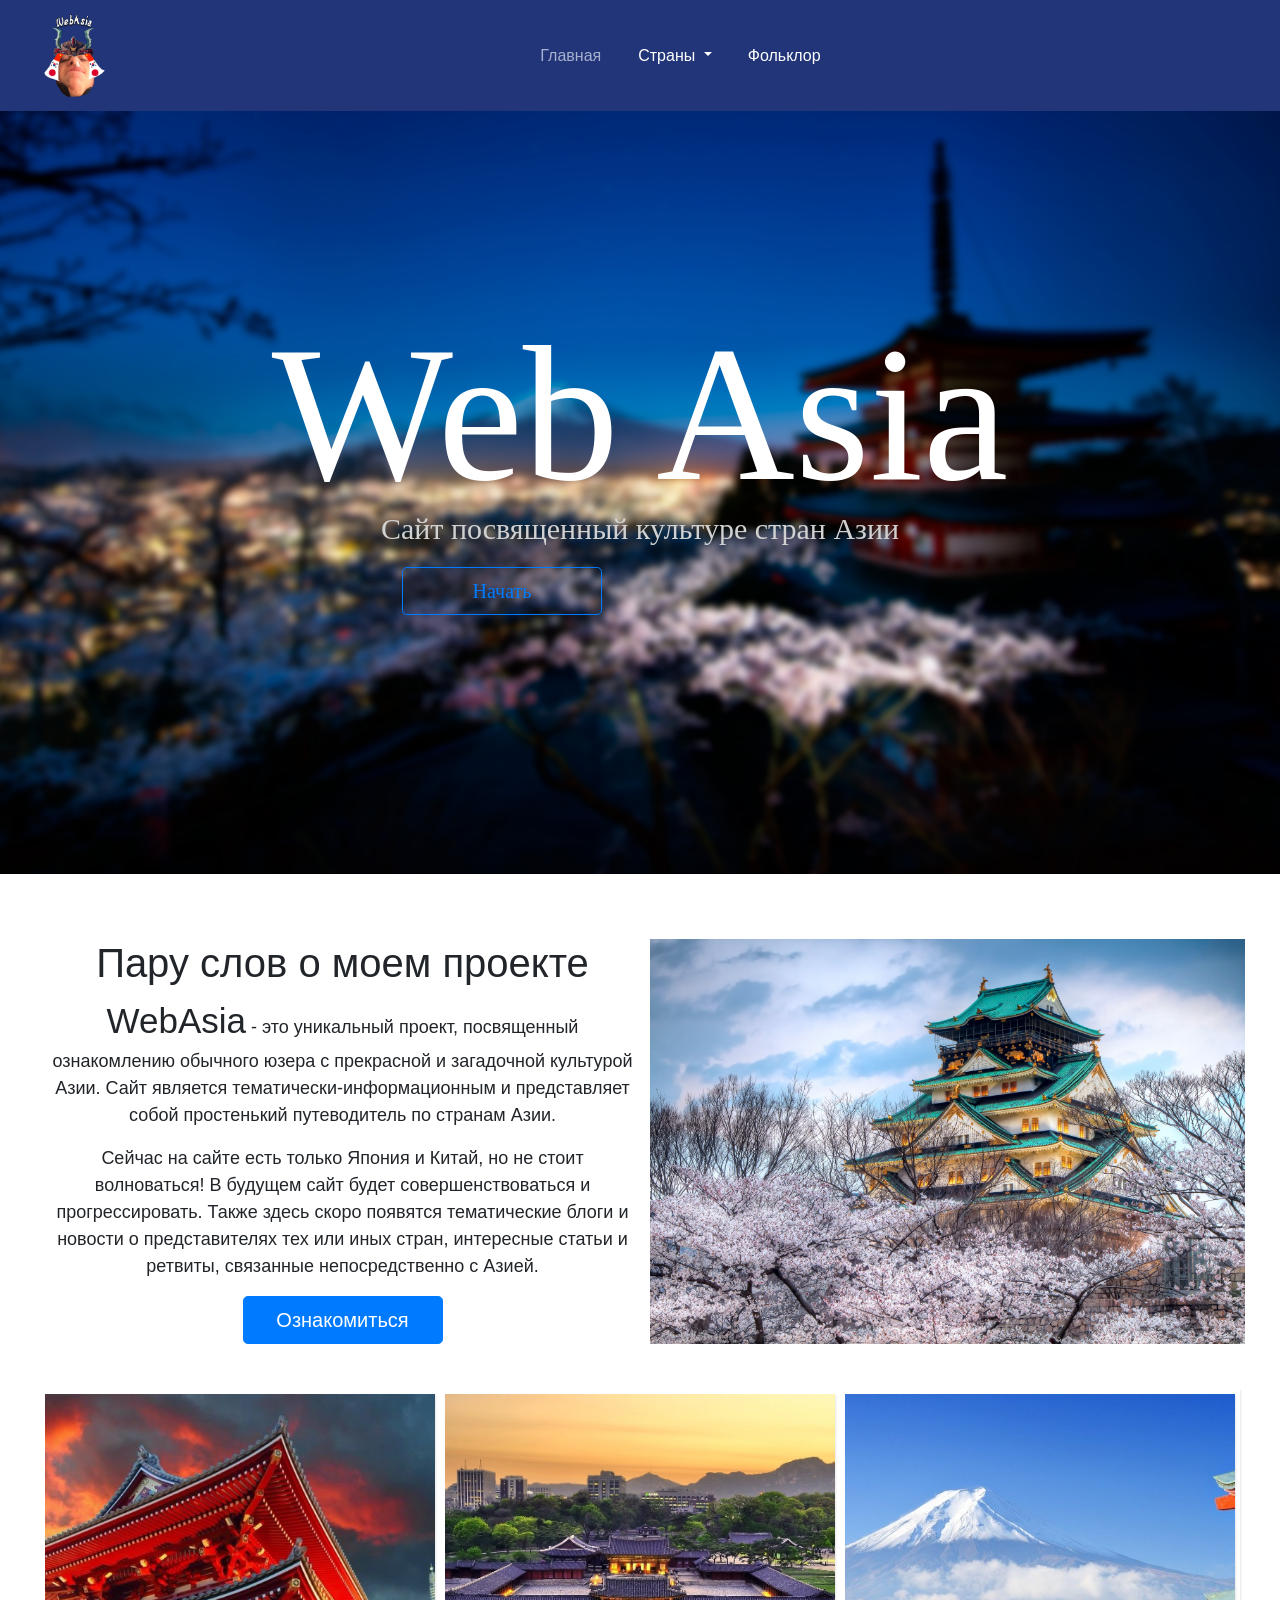
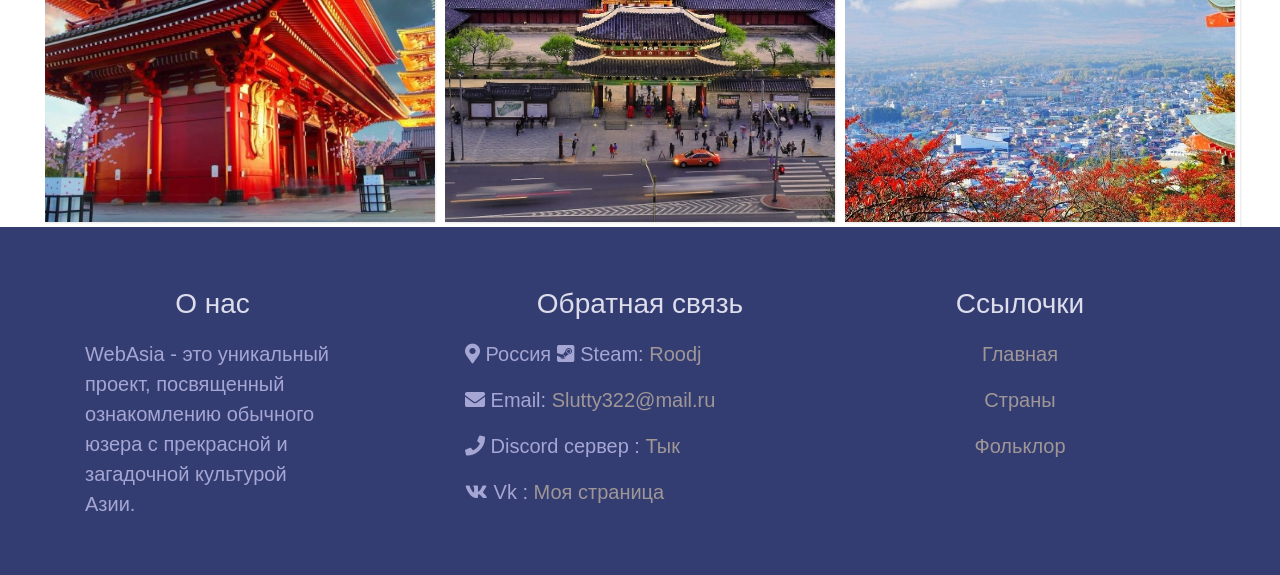
==== commit 7626a94c: "qwe" ====
--- a/index.html
+++ b/index.html
@@ -17,6 +17,7 @@
   <link rel="stylesheet" href="https://use.fontawesome.com/releases/v5.0.6/css/all.css">
   <title>WebAsia</title>
   <script src="main.js"></script>
+    <link rel="icon" type="image/png" href="images/logo.png">
 </head>
 
 <body>
@@ -25,7 +26,7 @@
       background-image: url('images/bb.png');
       display: table;
       width: 100%;
-      height:100%;
+      height: 100%;
       padding: 250px 0 292px;
       background-size: cover;
       position: relative;
@@ -35,118 +36,127 @@
       background-repeat: no-repeat;
       font-family: Gyosho;
     }
-    @media screen and (min-width:230px){
-      .qq{
-        background-image: url('images/bb.png');
-        display: table;
-        width: 100%;
-        height:55%;
-        padding:137px 0 38px 0;
-        background-size: cover;
-        position: relative;
-        margin: 0 auto;
-        top: -20px;
-        background-position: center;
-        background-repeat: no-repeat;
-        font-family: Gyosho;
-      }
-      .tecc{
-      font-size: 16px;
-      color: #d1d1d1;
-    font-weight: 400;
-    }
-    }
-    @media screen and (min-width:375px){
-      .qq{
-        background-image: url('images/bb.png');
-        display: table;
-        width: 100%;
-        height:65%;
-        padding:187px 0 38px 0;
-        background-size: cover;
-        position: relative;
-        margin: 0 auto;
-        top: -20px;
-        background-position: center;
-        background-repeat: no-repeat;
-        font-family: Gyosho;
-      }
-      .tecc{
-      font-size: 16px;
-      color: #d1d1d1;
-    font-weight: 400;
-    }
-
-    }
-    @media screen and (min-width:768px){
-      .qq{
-        background-image: url('images/bb.png');
-        display: table;
-        width: 100%;
-        height:65%;
-        padding:241px 0 259px 0;
-        background-size: cover;
-        position: relative;
-        margin: 0 auto;
-        top: -20px;
-        background-position: center;
-        background-repeat: no-repeat;
-        font-family: Gyosho;
-      }
-      .tecc{
-      font-size: 25px;
-      color: #e6d7d7;
-      font-weight: 400;
-      }
-    }
-    @media screen and (min-width:1024px){
-      .qq{
-        background-image: url('images/bb.png');
-        display: table;
-        width: 100%;
-        height:75%;
-        padding:241px 0 259px 0;
-        background-size: cover;
-        position: relative;
-        margin: 0 auto;
-        top: -20px;
-        background-position: center;
-        background-repeat: no-repeat;
-        font-family: Gyosho;
-      }
-      .tecc{
-      font-size: 30px;
-      color: #d1d1d1;
-      font-weight: 400;
-      }
-    }
-    @media screen and (min-width:1440px){
-      .qq{
-        background-image: url('images/bb.png');
-        display: table;
-        width: 100%;
-        height:100%;
-        padding:379px 0 242px 0;
-        background-size: cover;
-        position: relative;
-        margin: 0 auto;
-        top: -20px;
-        background-position: center;
-        background-repeat: no-repeat;
-        font-family: Gyosho;
-      }
-      .tecc{
-      font-size: 45px;
-      color: #d1d1d1;
-      font-weight: 400;
-      }
-    }
-
+
+    @media screen and (min-width:230px) {
+      .qq {
+        background-image: url('images/bb.png');
+        display: table;
+        width: 100%;
+        height: 55%;
+        padding: 137px 0 38px 0;
+        background-size: cover;
+        position: relative;
+        margin: 0 auto;
+        top: -20px;
+        background-position: center;
+        background-repeat: no-repeat;
+        font-family: Gyosho;
+      }
+
+      .tecc {
+        font-size: 16px;
+        color: #d1d1d1;
+        font-weight: 400;
+      }
+    }
+
+    @media screen and (min-width:375px) {
+      .qq {
+        background-image: url('images/bb.png');
+        display: table;
+        width: 100%;
+        height: 65%;
+        padding: 187px 0 38px 0;
+        background-size: cover;
+        position: relative;
+        margin: 0 auto;
+        top: -20px;
+        background-position: center;
+        background-repeat: no-repeat;
+        font-family: Gyosho;
+      }
+
+      .tecc {
+        font-size: 16px;
+        color: #d1d1d1;
+        font-weight: 400;
+      }
+
+    }
+
+    @media screen and (min-width:768px) {
+      .qq {
+        background-image: url('images/bb.png');
+        display: table;
+        width: 100%;
+        height: 65%;
+        padding: 241px 0 259px 0;
+        background-size: cover;
+        position: relative;
+        margin: 0 auto;
+        top: -20px;
+        background-position: center;
+        background-repeat: no-repeat;
+        font-family: Gyosho;
+      }
+
+      .tecc {
+        font-size: 25px;
+        color: #e6d7d7;
+        font-weight: 400;
+      }
+    }
+
+    @media screen and (min-width:1024px) {
+      .qq {
+        background-image: url('images/bb.png');
+        display: table;
+        width: 100%;
+        height: 75%;
+        padding: 241px 0 259px 0;
+        background-size: cover;
+        position: relative;
+        margin: 0 auto;
+        top: -20px;
+        background-position: center;
+        background-repeat: no-repeat;
+        font-family: Gyosho;
+      }
+
+      .tecc {
+        font-size: 30px;
+        color: #d1d1d1;
+        font-weight: 400;
+      }
+    }
+
+    @media screen and (min-width:1440px) {
+      .qq {
+        background-image: url('images/bb.png');
+        display: table;
+        width: 100%;
+        height: 100%;
+        padding: 379px 0 242px 0;
+        background-size: cover;
+        position: relative;
+        margin: 0 auto;
+        top: -20px;
+        background-position: center;
+        background-repeat: no-repeat;
+        font-family: Gyosho;
+      }
+
+      .tecc {
+        font-size: 45px;
+        color: #d1d1d1;
+        font-weight: 400;
+      }
+    }
   </style>
   <nav class="navbar navbar-expand-md navbar-light sticky-top">
     <!-- Brand -->
     <div class="container-fluid">
-      <a href="#" class="navbar-brad">
+      <a href="#" class="navbar-brand">
         <img src="images/logo.jpg" alt="">
       </a>
 
@@ -168,23 +178,23 @@
             <div class="dropdown-menu">
               <a class="dropdown-item" href="index21.html">Япония</a>
               <a class="dropdown-item" href="index22.html">Китай</a>
-              <a class="dropdown-item" href="#">Корея</a>
+              <a class="dropdown-item" href="index23.html">Корея</a>
               <div class="dropdown-divider"></div>
               <a class="dropdown-item" href="index2.html">Введение</a>
             </div>
           </li>
           <li class="nav-item">
             <a href="index3.html" class="nav-link ndis">Фольклор</a>
-<!--           </li>
+            <!--           </li>
           <li class="nav-item">
             <a href="#" class="nav-link" title="Простите, данный раздел еще в разработке :p">Новости</a>
           </li>
           <li class="nav-item">
             <a href="#" class="nav-link" title="Простите, данный раздел еще в разработке :p">Аники</a>
           </li> -->
-          <li class="nav-item">
+            <!-- <li class="nav-item">
             <a href="index4.html" class="nav-link ndis">О нас</a>
-          </li>
+          </li> -->
         </ul>
       </div>
   </nav>
@@ -220,40 +230,43 @@
 
   </div>
   <div class="lock card-group">
-  <div class="card">
-    <img class="card-img-top" src="images/s1.jpg" alt="Card image cap">
-    <div class="card-body">
-      <h5 class="card-title">Китай #1</h5>
-      <p class="card-text">Это государство Восточной Азии с богатой историей в прошлом и одна из крупнейших держав в настоящем. По свидетельству историков, Китай - одно из старейших государств мира, возраст китайской цивилизации может составлять около пяти тысяч
-        лет..</p>
+    <div class="card">
+      <img class="card-img-top" src="images/s1.jpg" alt="Card image cap">
+      <div class="card-body">
+        <h5 class="card-title">Китай #1</h5>
+        <p class="card-text">Это государство Восточной Азии с богатой историей в прошлом и одна из крупнейших держав в настоящем. По свидетельству историков, Китай - одно из старейших государств мира, возраст китайской цивилизации может составлять
+          около пяти тысяч
+          лет..</p>
         <a href="index22.html">
           <button type="button" class="btn btn-primary btn-sm button pok"><span>Ознакомиться</span></button>
         </a>
-    </div>
-  </div>
-  <div class="card">
-    <img class="card-img-top" src="images/s2.jpg" alt="Card image cap">
-    <div class="card-body">
-      <h5 class="card-title">Корея #2</h5>
-      <p class="card-text">Сегодня официально страна называется Республика Корея, а наименование «Южная» - используется в публицистике, в СМИ. Образована ныне президентская республика в 1945 г. после разделения по итогам Великой Отечественной войны прежде единой
-        Кореи на два..</p>
+      </div>
+    </div>
+    <div class="card">
+      <img class="card-img-top" src="images/s2.jpg" alt="Card image cap">
+      <div class="card-body">
+        <h5 class="card-title">Корея #2</h5>
+        <p class="card-text">Сегодня официально страна называется Республика Корея, а наименование «Южная» - используется в публицистике, в СМИ. Образована ныне президентская республика в 1945 г. после разделения по итогам Великой Отечественной войны
+          прежде единой
+          Кореи на два..</p>
         <a href="index23.html">
           <button type="button" class="btn btn-primary btn-sm button pok"><span>Ознакомиться</span></button>
         </a>
-    </div>
-  </div>
-  <div class="card">
-    <img class="card-img-top" src="images/s3.jpg" alt="Card image cap">
-    <div class="card-body">
-      <h5 class="card-title">Япония #3</h5>
-      <p class="card-text">Сегодня официально страна называется Республика Корея, а наименование «Южная» - используется в публицистике, в СМИ. Образована ныне президентская республика в 1945 г. после разделения по итогам Великой Отечественной войны прежде единой
-        Кореи на два..</p>
+      </div>
+    </div>
+    <div class="card">
+      <img class="card-img-top" src="images/s3.jpg" alt="Card image cap">
+      <div class="card-body">
+        <h5 class="card-title">Япония #3</h5>
+        <p class="card-text">Сегодня официально страна называется Республика Корея, а наименование «Южная» - используется в публицистике, в СМИ. Образована ныне президентская республика в 1945 г. после разделения по итогам Великой Отечественной войны
+          прежде единой
+          Кореи на два..</p>
         <a href="index21.html">
           <button type="button" class="btn btn-primary btn-sm button pok"><span>Ознакомиться</span></button>
         </a>
-    </div>
-  </div>
-</div>
+      </div>
+    </div>
+  </div>
   <div id="grid" class="view">
 
     <div class="one g">
@@ -337,12 +350,12 @@
                 <p class="fok"><a href="#">Affiliates</a></p>
                 <p class="fok"><a href="#">Terms</a></p>
               </div> -->
+              </div>
             </div>
           </div>
         </div>
       </div>
-    </div>
-    <!-- <div class="footer-bottom">
+      <!-- <div class="footer-bottom">
         <div class="container">
           <div class="row">
               <div class="col footer-social">
--- a/css/main.css
+++ b/css/main.css
@@ -126,8 +126,9 @@
     margin-bottom: 1.1em;
 }
 /* Навбар */
-.navbar-brad img {
+.navbar-brand img {
   width: 85px;
+  font-size: 100px!important;
 }
 .navbar-nav li {
   padding-right: 20px;
@@ -336,6 +337,98 @@
   width:281px;
   margin:0 0 20px 0;
 }
+.jap1{
+height:174px;
+    margin:0 0 15px 29px;
+}
+  .jap2{
+height:137px;
+  margin:8px 0 15px 22px;
+  }
+    .jap3{
+      height:137px;
+        margin:8px 0 15px 42px;
+    }
+      .jap4{
+        height:176px;
+          margin:8px 0 15px 22px;
+      }
+        .jap5{
+          height:137px;
+            margin:8px 0 15px 22px;
+        }
+          .jap6{
+            height:184px;
+              margin:8px 0 15px 22px;
+          }
+            .jap7{
+height:278px;
+  margin: 0px 0 15px 25px;
+            }
+            .chi1{
+            height:212px;
+                margin: 0 0 15px 25px;
+            }
+              .chi2{
+            height:238px;
+              margin:8px 0 15px 22px;
+              }
+                .chi3{
+                  height:144px;
+                    margin:0px 0 15px 28px;
+                }
+                  .chi4{
+                    height:184px;
+                      margin:8px 0 15px 22px;
+                  }
+                    .chi5{
+                      height:209px;
+                        margin:8px 0 15px 22px;
+                    }
+                      .chi6{
+                        height:184px;
+                          margin:8px 0 15px 22px;
+                      }
+                      .kor1{
+                      height:174px;
+                          margin:0 0 15px 29px;
+                      }
+                        .kor2{
+                      height:137px;
+                        margin:8px 0 15px 43px;
+                        }
+                          .kor3{
+                            height:137px;
+                              margin:8px 0 15px 30px;
+                          }
+                          .korp{
+                            height:158px;
+                              margin:8px 0 15px 22px;
+                          }
+                            .kor4{
+                              height:201px;
+                                margin:8px 0 15px 22px;
+                            }
+                              .kor5{
+                                height:179px;
+                                  margin:8px 0 15px 22px;
+                              }
+                                .kor6{
+                                  height:168px;
+                                    margin:8px 0 15px 22px;
+                                }
+                                  .kor7{
+                      height:197px;
+                        margin: 0px 0 15px 25px;
+                                  }
+                                  .kor8{
+                      height:141px;
+                        margin: 0px 0 15px 17px;
+                                  }
+
+            br{
+              display: none;
+            }
 .fok{
 display:none;
 }
@@ -345,7 +438,7 @@
 }
 @media screen and (min-width:375px){
   .img1{
-  height: 461px;
+  height: 203px;
   padding:17px 0 22px 22px;
   }
   .img2{
@@ -385,6 +478,71 @@
   width:345px;
   margin:0 0 20px 0;
 }
+.jap1{
+height:208px;
+    margin: 0 0 0 25px;
+}
+  .jap2{
+height:137px;
+  margin:8px 0 15px 22px;
+  }
+    .jap3{
+      height:137px;
+        margin:8px 0 15px 42px;
+    }
+      .jap4{
+        height:176px;
+          margin:8px 0 15px 22px;
+      }
+        .jap5{
+          height:137px;
+            margin:8px 0 15px 22px;
+        }
+          .jap6{
+            height:184px;
+              margin:8px 0 15px 22px;
+          }
+            .jap7{
+height:278px;
+  margin: 0px 0 15px 25px;
+            }
+            .kor1{
+            height:210px;
+                margin:0 0 15px 29px;
+            }
+              .kor2{
+            height:174px;
+              margin:8px 0 15px 43px;
+              }
+                .kor3{
+                  height:181px;
+                    margin:8px 0 15px 23px;
+                }
+                .korp{
+                  height:198px;
+                    margin:8px 0 15px 22px;
+                }
+                  .kor4{
+                    height:244px;
+                      margin:8px 0 15px 22px;
+                  }
+                    .kor5{
+                      height:222px;
+                        margin:8px 0 15px 22px;
+                    }
+                      .kor6{
+                        height:209px;
+                          margin:8px 0 15px 22px;
+                      }
+                        .kor7{
+            height:244px;
+              margin: 0px 0 15px 25px;
+                        }
+                        .kor8{
+            height:181px;
+              margin: 0px 0 15px 11px;
+                        }
+
 br{
   display: none;
 }
@@ -394,13 +552,13 @@
 .fok{
 display:none;
 }
-foooter{
+footer{
 font-size:20px;
  }
 }
 @media screen and (min-width:576px){
   .img1{
-  height: 480px;
+  height: 231px;
   padding:17px 0 22px 99px;
   }
   .img2{
@@ -440,6 +598,95 @@
   width:516px;
   margin:0 0 20px 0;
 }
+.jap1{
+height:268px;
+    margin: 0 0 0 25px;
+}
+  .jap2{
+height:137px;
+  margin:8px 0 15px 22px;
+  }
+    .jap3{
+      height:137px;
+        margin:8px 0 15px 42px;
+    }
+      .jap4{
+        height:176px;
+          margin:8px 0 15px 22px;
+      }
+        .jap5{
+          height:137px;
+            margin:8px 0 15px 22px;
+        }
+          .jap6{
+            height:184px;
+              margin:8px 0 15px 22px;
+          }
+            .jap7{
+height:278px;
+  margin: 0px 0 15px 25px;
+            }
+            .chi1{
+            height:385px;
+                margin: 0 0 15px 25px;
+            }
+              .chi2{
+            height:428px;
+              margin:8px 0 15px 22px;
+              }
+                .chi3{
+                  height:276px;
+                    margin:0px 0 15px 28px;
+                }
+                  .chi4{
+                    height:330px;
+                      margin:8px 0 15px 22px;
+                  }
+                    .chi5{
+                      height:375px;
+                        margin:8px 0 15px 22px;
+                    }
+                      .chi6{
+                        height:332px;
+                          margin:8px 0 15px 22px;
+                      }
+                      .kor1{
+                      height:319px;
+                          margin:0 0 15px 29px;
+                      }
+                        .kor2{
+                      height:287px;
+                        margin:8px 0 15px 30px;
+                        }
+                          .kor3{
+                            height:287px;
+                              margin:8px 0 15px 16px;
+                          }
+                          .korp{
+                            height:311px;
+                              margin:8px 0 15px 22px;
+                          }
+                            .kor4{
+                              height:373px;
+                                margin:8px 0 15px 22px;
+                            }
+                              .kor5{
+                                height:335px;
+                                  margin:8px 0 15px 22px;
+                              }
+                                .kor6{
+                                  height:314px;
+                                    margin:8px 0 15px 22px;
+                                }
+                                  .kor7{
+                      height:369px;
+                        margin: 6px 0 15px 21px;
+                                  }
+                                  .kor8{
+                      height:274px;
+                        margin: 0px 0 15px 11px;
+                                  }
+
 br{
   display: none;
 }
@@ -498,6 +745,95 @@
   width:331px;
   margin:56px 0 20px 0;
 }
+.jap1{
+height:268px;
+    margin: 0 0 0 25px;
+}
+  .jap2{
+height:342px;
+  margin:8px 0 15px 22px;
+  }
+    .jap3{
+      height:368px;
+        margin:8px 0 15px 42px;
+    }
+      .jap4{
+        height:435px;
+          margin:8px 0 15px 22px;
+      }
+        .jap5{
+          height:337px;
+            margin:8px 0 15px 22px;
+        }
+          .jap6{
+            height:455px;
+              margin:8px 0 15px 22px;
+          }
+            .jap7{
+height:615px;
+  margin: 0px 0 15px 65px;
+            }
+            .chi1{
+            height:440px;
+                margin:0px 0 15px 82px;
+            }
+              .chi2{
+            height:346px;
+              margin:173px 0 15px -6px;
+              }
+                .chi3{
+                  height:375px;
+                    margin:0px 0 15px 28px;
+                }
+                  .chi4{
+                    height:446px;
+                      margin:8px 0 15px 22px;
+                  }
+                    .chi5{
+                      height:499px;
+                        margin:8px 0 15px 22px;
+                    }
+                      .chi6{
+                        height:450px;
+                          margin:8px 0 15px 22px;
+                      }
+                      .kor1{
+                      height:438px;
+                          margin:0 0 15px 29px;
+                      }
+                        .kor2{
+                      height:403px;
+                        margin:8px 0 15px 30px;
+                        }
+                          .kor3{
+                            height:392px;
+                              margin:8px 0 15px 16px;
+                          }
+                          .korp{
+                            height:428px;
+                              margin:8px 0 15px 22px;
+                          }
+                            .kor4{
+                              height:508px;
+                                margin:8px 0 15px 22px;
+                            }
+                              .kor5{
+                                height:454px;
+                                  margin:8px 0 15px 22px;
+                              }
+                                .kor6{
+                                  height:432px;
+                                    margin:8px 0 15px 22px;
+                                }
+                                  .kor7{
+                      height:509px;
+                        margin: 6px 0 15px 21px;
+                                  }
+                                  .kor8{
+                      height:381px;
+                        margin: 14px 0 15px 11px;
+                                  }
+
 br{
 display: inline-block;
 }
@@ -560,6 +896,58 @@
   width:476px;
   margin:56px 0 20px 0;
 }
+.jap1{
+height:268px;
+    margin: 0 0 18px 25px;
+}
+  .jap2{
+height:401px;
+  margin:8px 0 15px 98px;
+  }
+    .jap3{
+      height:499px;
+        margin:8px 0 15px 42px;
+    }
+      .jap4{
+        height:578px;
+          margin:8px 0 15px 22px;
+      }
+        .jap5{
+          height:464px;
+            margin:8px 0 15px 22px;
+        }
+          .jap6{
+            height:610px;
+              margin:8px 0 15px 22px;
+          }
+            .jap7{
+height:657px;
+  margin: 5px 0 15px 170px;
+            }
+            .chi1{
+            height:440px;
+                margin:0px 0 15px 199px;
+            }
+              .chi2{
+            height:380px;
+              margin:77px 0 15px -6px;
+              }
+                .chi3{
+                  height:509px;
+                    margin:0px 0 15px 28px;
+                }
+                  .chi4{
+                    height:612px;
+                      margin:8px 0 15px 22px;
+                  }
+                    .chi5{
+                      height:499px;
+                        margin:8px 0 15px 163px;
+                    }
+                      .chi6{
+                        height:450px;
+                          margin:8px 0 15px 144px;
+                      }
 br{
   display: inline-block;
 }
@@ -569,7 +957,7 @@
 .fok{
 display:inline-block;
 }
-foooter{
+footer{
 font-size:20px;
  }
  .lock div{
@@ -619,6 +1007,94 @@
   width:674px;
   margin:56px 0 20px 0;
 }
+.jap1{
+height:268px;
+    margin: 0 0 18px 25px;
+}
+  .jap2{
+height:401px;
+  margin:8px 0 15px 98px;
+  }
+    .jap3{
+      height:499px;
+        margin:8px 0 15px 42px;
+    }
+      .jap4{
+        height:578px;
+          margin:8px 0 15px 22px;
+      }
+        .jap5{
+          height:464px;
+            margin:8px 0 15px 22px;
+        }
+          .jap6{
+            height:610px;
+              margin:8px 0 15px 22px;
+          }
+            .jap7{
+height:657px;
+  margin: 5px 0 15px 170px;
+            }
+            .chi1{
+            height:440px;
+                margin:0px 0 15px 199px;
+            }
+              .chi2{
+            height:380px;
+              margin:77px 0 15px -6px;
+              }
+                .chi3{
+                  height:509px;
+                    margin:0px 0 15px 28px;
+                }
+                  .chi4{
+                    height:612px;
+                      margin:8px 0 15px 22px;
+                  }
+                    .chi5{
+                      height:588px;
+                        margin:8px 0 15px 163px;
+                    }
+                      .chi6{
+                        height:567px;
+                          margin:12px 0 15px 141px;;
+                      }
+                      .kor1{
+                      height:728px;
+                          margin:0 0 15px 29px;
+                      }
+                        .kor2{
+                      height:651px;
+                        margin:8px 0 15px 30px;
+                        }
+                          .kor3{
+                            height:612px;
+                              margin:8px 0 15px 16px;
+                          }
+                          .korp{
+                            height:666px;
+                              margin:8px 0 15px 22px;
+                          }
+                            .kor4{
+                              height:723px;
+                                margin:8px 0 15px 22px;
+                            }
+                              .kor5{
+                                height:679px;
+                                  margin:8px 0 15px 22px;
+                              }
+                                .kor6{
+                                  height:618px;
+                                    margin:8px 0 15px 22px;
+                                }
+                                  .kor7{
+                      height:669px;
+                        margin: 6px 0 15px 21px;
+                                  }
+                                  .kor8{
+                      height:570px;
+                        margin: 14px 0 15px 11px;
+                                  }
 p{
   font-size: 20px;
 }
@@ -628,7 +1104,7 @@
 .pos{
   margin-left:598px;
 }
-foooter{
+footer{
 font-size:20px;
  }
  br{
